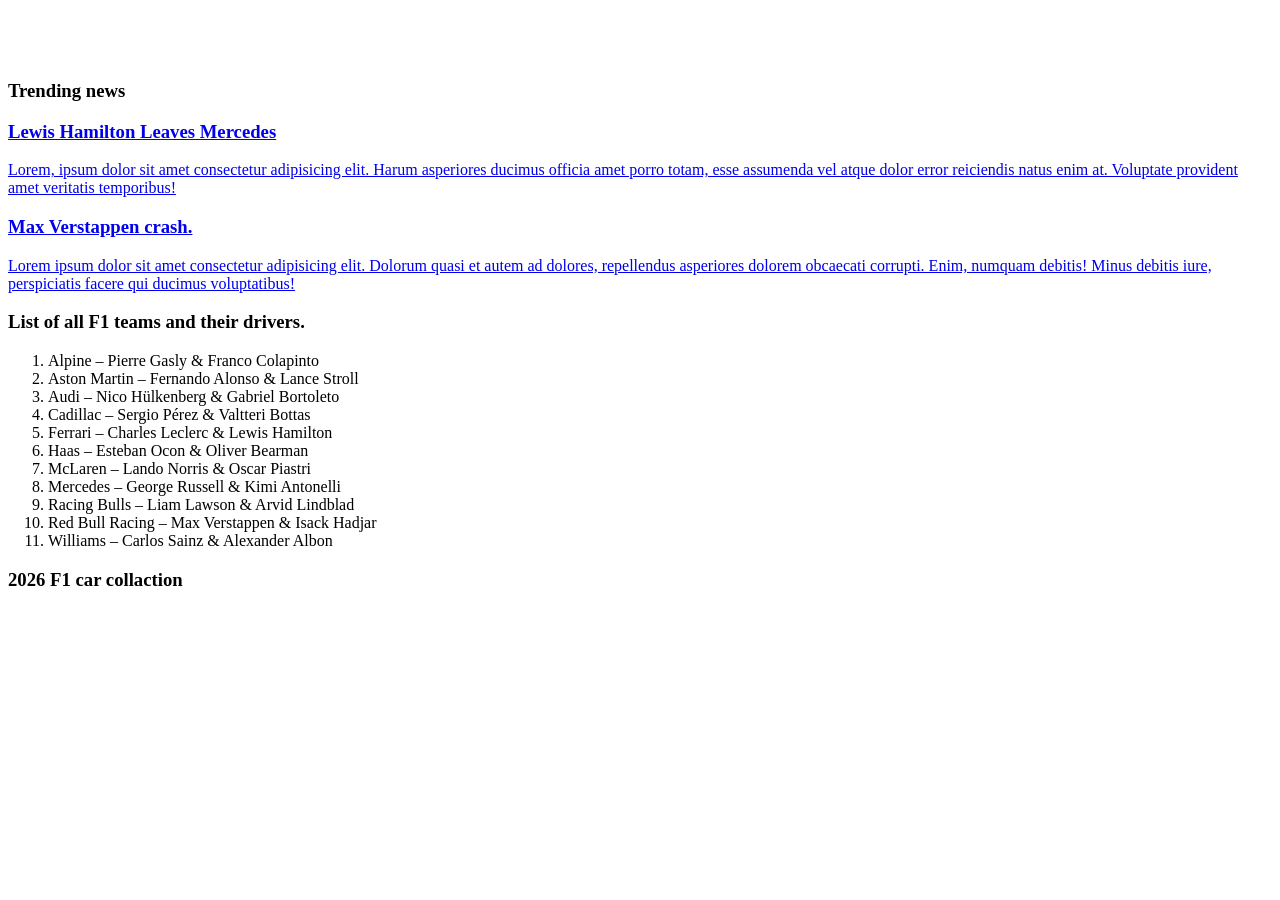
==== index.html @ 9bb8acb5 "added index.html file" ====
<!DOCTYPE html>
<html lang="en">
<head>
    <meta charset="UTF-8">
    <meta name="viewport" content="width=device-width, initial-scale=1.0">
   <link rel="stylesheet" href="style.css">
    <title>F1 Race</title>
</head>
<nav>

</nav>
<body>

    <div class="f1">
        <div class="highlight">
            <H1 id="heding" style="color: white;">F1 Race Details </H1>      
        </div>

      
            <div class="heading">
                <h3>Trending news</h3>
            </div>
            <div class="details">
                <a href="./page1.html">
                    <H3>Lewis Hamilton Leaves Mercedes</H3>
                    <p>Lorem, ipsum dolor sit amet consectetur adipisicing elit. 
                        Harum asperiores ducimus officia amet porro totam, 
                        esse assumenda
                        vel atque dolor error reiciendis natus enim at. 
                        Voluptate provident amet veritatis temporibus!</p>
                </a>
                <a href="./page2.html">
                    <h3> Max Verstappen crash.</h3>
                    <p>Lorem ipsum dolor sit amet consectetur adipisicing elit. 
                        Dolorum quasi et autem ad dolores, 
                        repellendus asperiores dolorem obcaecati corrupti. Enim,
                        numquam debitis! Minus debitis iure, 
                        perspiciatis facere qui ducimus voluptatibus!</p>
                </a>
            </div>

        <div class="teams">
            <h3>List of all F1 teams and their drivers.</h3>
            <ol>
                <li>Alpine – Pierre Gasly & Franco Colapinto</li>
                <li>Aston Martin – Fernando Alonso & Lance Stroll</li>
                <li>Audi – Nico Hülkenberg & Gabriel Bortoleto</li>
                <li>Cadillac – Sergio Pérez & Valtteri Bottas</li>
                <li>Ferrari – Charles Leclerc & Lewis Hamilton</li>
                <li>Haas – Esteban Ocon & Oliver Bearman</li>
                <li>McLaren – Lando Norris & Oscar Piastri</li>
                <li>Mercedes – George Russell & Kimi Antonelli</li>
                <li>Racing Bulls – Liam Lawson & Arvid Lindblad</li>
                <li>Red Bull Racing – Max Verstappen & Isack Hadjar</li>
                <li>Williams – Carlos Sainz & Alexander Albon</li>
            </ol>
        </div>

        <div class="gallery">
            <h3>2026 F1 car collaction</h3>
            <div class="images">
                <img src="./images/image 1.png" alt="">
                <img src="./images/image 2.png" alt="">
                <img src="./images/image 3.png" alt="">
                <img src="./images/image 4.png" alt="">
                <img src="./images/image 5.png" alt="">
                <img src="./images/image 6.png" alt="">
            </div>
        </div>
    
    </div>

</body>
<footer>

</footer>
</html>
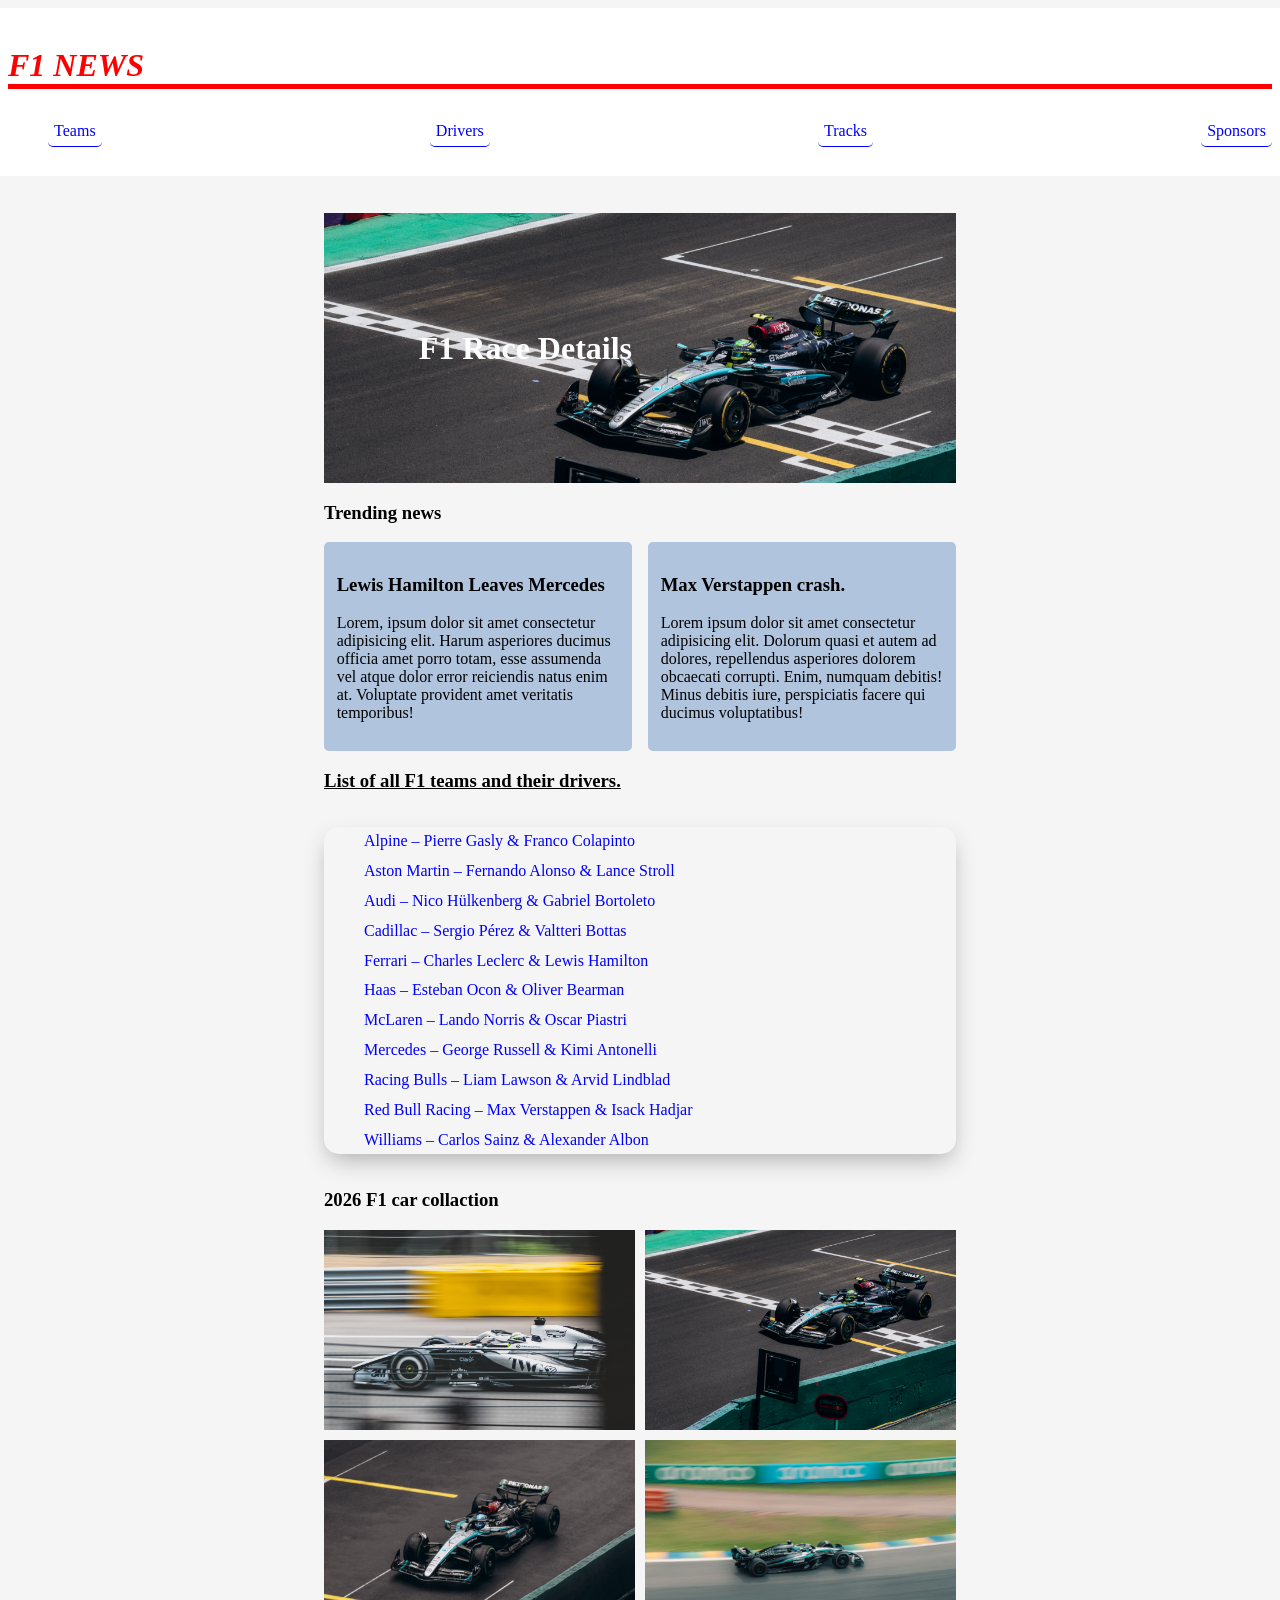
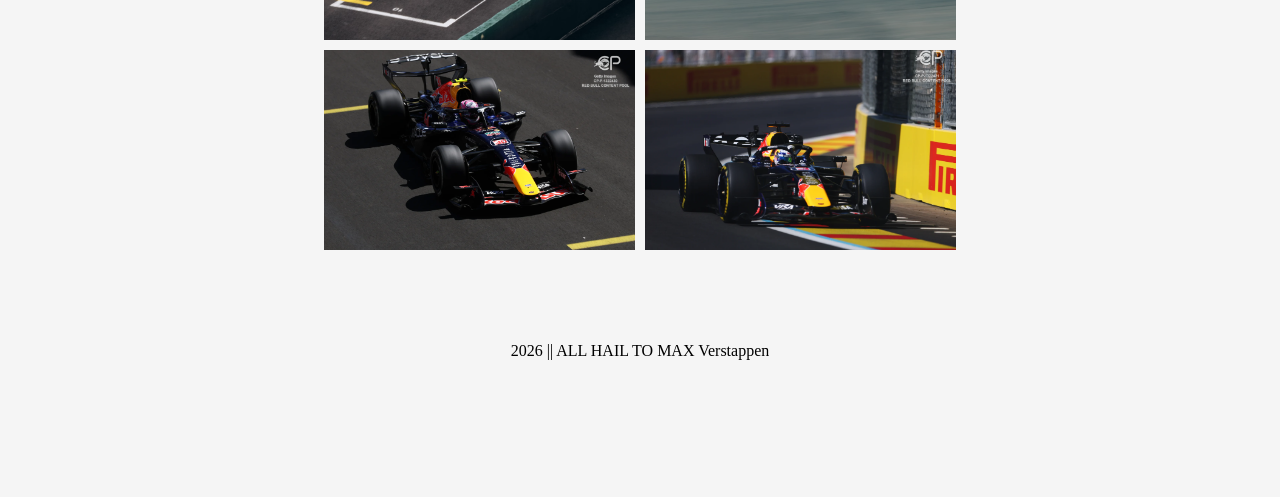
==== commit 1ca93dc3: "added navbar and footer, linked more pages" ====
--- a/index.html
+++ b/index.html
@@ -1,43 +1,55 @@
 <!DOCTYPE html>
 <html lang="en">
+
 <head>
     <meta charset="UTF-8">
     <meta name="viewport" content="width=device-width, initial-scale=1.0">
-   <link rel="stylesheet" href="style.css">
+    <link rel="stylesheet" href="style.css">
     <title>F1 Race</title>
 </head>
 <nav>
 
 </nav>
+
 <body>
+    <nav class="navbar">
+        <H2>F1 NEWS</H2>
+        <ul>
+            <a href="" id="teams">Teams</a>
+            <a href="" id="drivers">Drivers</a>
+            <a href="" id="tracks">Tracks</a>
+            <a href="" id="sponsors">Sponsors</a>
+        </ul>
+    </nav>
 
     <div class="f1">
+
         <div class="highlight">
-            <H1 id="heding" style="color: white;">F1 Race Details </H1>      
+            <H1 id="heding" style="color: white;">F1 Race Details </H1>
         </div>
 
-      
-            <div class="heading">
-                <h3>Trending news</h3>
-            </div>
-            <div class="details">
-                <a href="./page1.html">
-                    <H3>Lewis Hamilton Leaves Mercedes</H3>
-                    <p>Lorem, ipsum dolor sit amet consectetur adipisicing elit. 
-                        Harum asperiores ducimus officia amet porro totam, 
-                        esse assumenda
-                        vel atque dolor error reiciendis natus enim at. 
-                        Voluptate provident amet veritatis temporibus!</p>
-                </a>
-                <a href="./page2.html">
-                    <h3> Max Verstappen crash.</h3>
-                    <p>Lorem ipsum dolor sit amet consectetur adipisicing elit. 
-                        Dolorum quasi et autem ad dolores, 
-                        repellendus asperiores dolorem obcaecati corrupti. Enim,
-                        numquam debitis! Minus debitis iure, 
-                        perspiciatis facere qui ducimus voluptatibus!</p>
-                </a>
-            </div>
+        <div class="heading">
+            <h3>Trending news</h3>
+        </div>
+
+        <div class="details">
+            <a href="./page1.html">
+                <H3>Lewis Hamilton Leaves Mercedes</H3>
+                <p>Lorem, ipsum dolor sit amet consectetur adipisicing elit.
+                    Harum asperiores ducimus officia amet porro totam,
+                    esse assumenda
+                    vel atque dolor error reiciendis natus enim at.
+                    Voluptate provident amet veritatis temporibus!</p>
+            </a>
+            <a href="./page2.html">
+                <h3> Max Verstappen crash.</h3>
+                <p>Lorem ipsum dolor sit amet consectetur adipisicing elit.
+                    Dolorum quasi et autem ad dolores,
+                    repellendus asperiores dolorem obcaecati corrupti. Enim,
+                    numquam debitis! Minus debitis iure,
+                    perspiciatis facere qui ducimus voluptatibus!</p>
+            </a>
+        </div>
 
         <div class="teams">
             <h3>List of all F1 teams and their drivers.</h3>
@@ -67,11 +79,16 @@
                 <img src="./images/image 6.png" alt="">
             </div>
         </div>
-    
+
     </div>
+
+    <footer>
+        <p>2026 || ALL HAIL TO MAX Verstappen</p>
+    </footer>
 
 </body>
 <footer>
 
 </footer>
+
 </html>
--- a/style.css
+++ b/style.css
@@ -0,0 +1,152 @@
+body{
+    display: flex;
+    /* justify-content: center; */
+    flex-direction: column;
+    align-items: center;
+    padding: 0%;
+    background-color: whitesmoke;
+}
+
+.navbar{
+    width: 100%;
+    position: sticky;
+    top: 0;
+    z-index: 1000;
+    background-color: white;
+    display: block;
+    padding: 1%;
+    
+}
+.navbar h2{
+    color: red;
+    font-style: italic;
+    border-bottom: 5px solid red;
+    font-size:xx-large;
+}
+.navbar ul{
+    display: flex;
+
+    flex-direction:row;
+    justify-content: space-between;
+}
+.navbar ul a{
+    text-decoration: none;
+    color: blue;
+    border-bottom: 1px solid blue;
+    padding: 0.5%;
+    border-radius: 5px;
+}
+.navbar ul a:hover{
+    color: black;
+    border: 1px solid black;
+    padding: 1%;
+}
+
+
+#teams:link .teams{
+    width:70%;
+    background-color: red;
+}
+
+#teams:link .f1{
+    display: none;
+}
+
+
+
+
+
+
+
+
+
+.f1{
+    width: 50%;
+    margin: 3%;
+}
+
+
+
+
+
+
+.highlight {
+    padding: 15%;
+    image-orientation: auto;
+    background-image: url('images/image\ 2.png');
+    background-size: cover;
+}
+
+.second-highlight{
+    padding: 15%;
+    image-orientation: auto;
+    background-image: url('images/image\ 4.png');
+    background-size: cover;
+}
+
+.details {
+    display: flex;
+    gap: 16px;
+    align-items: flex;
+    padding: 0;
+}
+
+.details a {
+    width: 50%;
+    height: 25%;
+    padding: 2%;
+    text-decoration: none;
+    background-color: lightsteelblue;
+    border-radius: 5px;
+    color: black;
+}
+
+.teams {
+    display: flex;
+    flex-direction: column;
+}
+
+.teams h3 {
+    text-decoration: underline;
+}
+
+.teams ol {
+    display: flex;
+    flex-direction: column;
+    text-align: left;
+    color: purple;
+    border-radius: 15px;
+    box-shadow: 0 10px 25px -5px rgba(0, 0, 0, 0.3);
+}
+
+.teams ol li{
+    display: flex;
+    flex-direction: column;
+    text-align: left;
+    color: blue; 
+    padding: 1% 0;
+}
+
+.images {
+    display: grid;
+    grid-template-columns: 1fr 1fr;
+    gap: 10px;
+}
+
+.images img {
+    width: 100%;
+    height: 200px;
+    aspect-ratio: 1;
+    object-fit: cover;
+}
+
+
+
+
+footer {
+    width: 100%;
+    display: flex;
+
+    justify-content: center;
+    padding: 3%;
+}
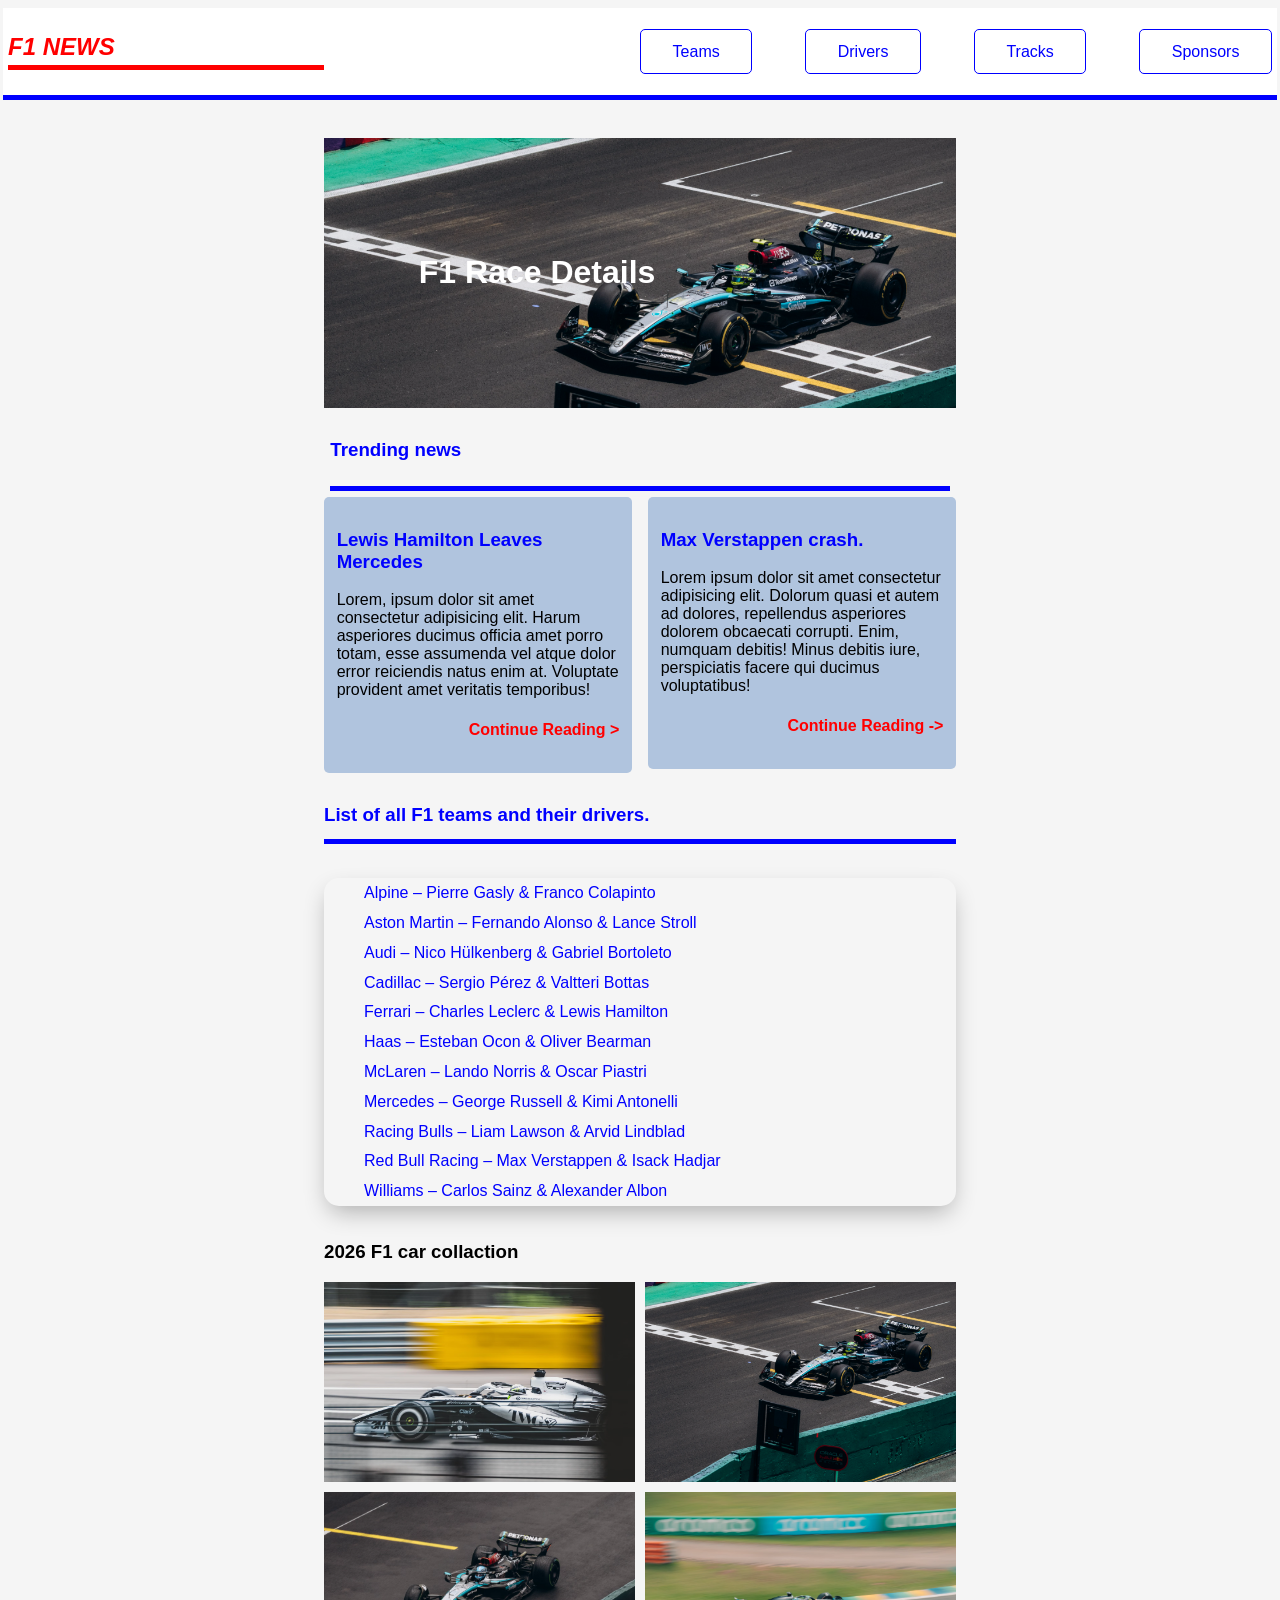
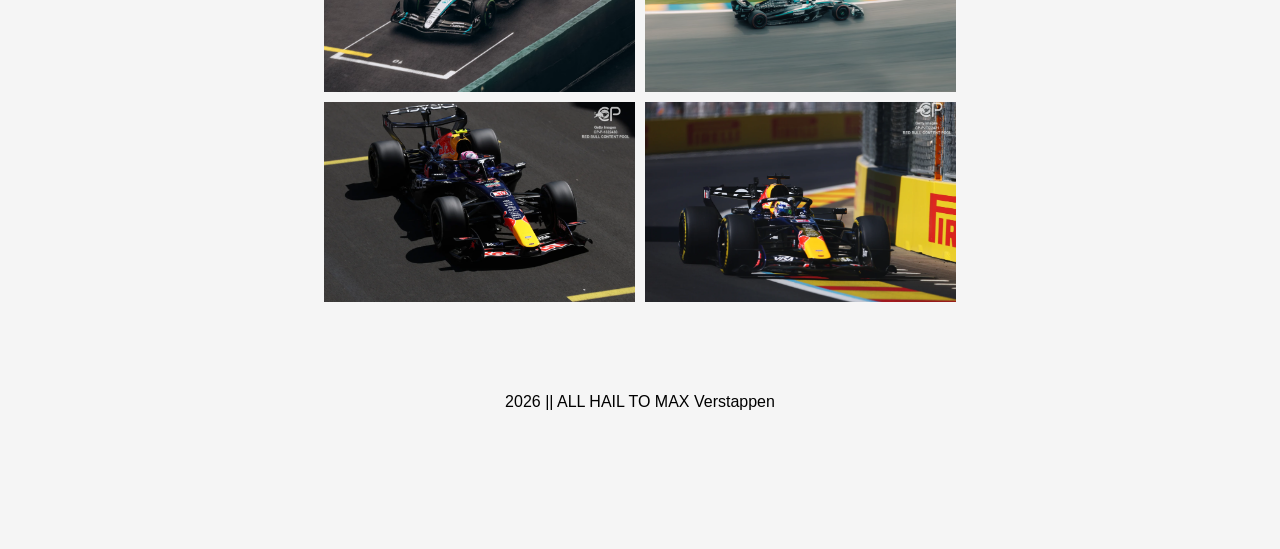
==== commit 324c13d6: "added style to navigation buttons" ====
--- a/index.html
+++ b/index.html
@@ -40,6 +40,8 @@
                     esse assumenda
                     vel atque dolor error reiciendis natus enim at.
                     Voluptate provident amet veritatis temporibus!</p>
+
+                <h4>Continue Reading ></h4>
             </a>
             <a href="./page2.html">
                 <h3> Max Verstappen crash.</h3>
@@ -48,6 +50,8 @@
                     repellendus asperiores dolorem obcaecati corrupti. Enim,
                     numquam debitis! Minus debitis iure,
                     perspiciatis facere qui ducimus voluptatibus!</p>
+
+                <h4>Continue Reading -></h4>
             </a>
         </div>
 
--- a/style.css
+++ b/style.css
@@ -3,54 +3,56 @@
     /* justify-content: center; */
     flex-direction: column;
     align-items: center;
-    padding: 0%;
+    padding: 0;
     background-color: whitesmoke;
-}
+    font-family: 'Segoe UI', Tahoma, Geneva, Verdana, sans-serif;
+}
+
+
+
 
 .navbar{
     width: 100%;
     position: sticky;
     top: 0;
     z-index: 1000;
-    background-color: white;
-    display: block;
-    padding: 1%;
-    
+    background-color:white;
+    display: flex;
+    flex-direction: row;
+    justify-content: space-between;
+    padding: 5px;
+    border-bottom: 5px solid blue;
 }
 .navbar h2{
     color: red;
     font-style: italic;
     border-bottom: 5px solid red;
-    font-size:xx-large;
+    width: 25%;
 }
 .navbar ul{
     display: flex;
-
     flex-direction:row;
     justify-content: space-between;
+    width: 50%;
 }
 .navbar ul a{
     text-decoration: none;
     color: blue;
-    border-bottom: 1px solid blue;
-    padding: 0.5%;
+    border: 1px solid blue;
     border-radius: 5px;
+    padding: 2% 5%;
 }
 .navbar ul a:hover{
-    color: black;
-    border: 1px solid black;
-    padding: 1%;
-}
-
-
-#teams:link .teams{
-    width:70%;
-    background-color: red;
-}
-
-#teams:link .f1{
-    display: none;
-}
+    color: white;
+    background-color: blue;
+    border: 1px solid white;
+    padding: 2%;
+}
+
+
+
+
+
 
 
 
@@ -84,13 +86,22 @@
     background-size: cover;
 }
 
+
+
+
+.heading{
+    color: blue;
+    border-bottom: 5px solid blue;
+    padding: 1% 0;
+    margin: 1%;
+}
+
 .details {
     display: flex;
     gap: 16px;
     align-items: flex;
     padding: 0;
 }
-
 .details a {
     width: 50%;
     height: 25%;
@@ -100,6 +111,20 @@
     border-radius: 5px;
     color: black;
 }
+.details a h3{
+    color: blue;
+}
+.details a h4{
+    color: red;
+    width: 100%;
+    text-align: end;
+}
+
+
+
+
+
+
 
 .teams {
     display: flex;
@@ -107,7 +132,9 @@
 }
 
 .teams h3 {
-    text-decoration: underline;
+    color: blue;
+    border-bottom: 5px solid blue;
+    padding: 2% 0;
 }
 
 .teams ol {
@@ -127,12 +154,21 @@
     padding: 1% 0;
 }
 
+#teams:link .teams{
+    width:70%;
+    background-color: red;
+}
+
+#teams:link .f1{
+    display: none;
+}
+
+
 .images {
     display: grid;
     grid-template-columns: 1fr 1fr;
     gap: 10px;
 }
-
 .images img {
     width: 100%;
     height: 200px;
@@ -143,6 +179,23 @@
 
 
 
+
+.back{
+    display: flex;
+    justify-content: space-between;
+    padding: 2% 0;
+}
+
+.back a{
+    background-color: blue;
+    color: white;
+    border-radius: 5px;
+    padding:2% 5%;
+    text-decoration: none;
+}
+
+
+
 footer {
     width: 100%;
     display: flex;
